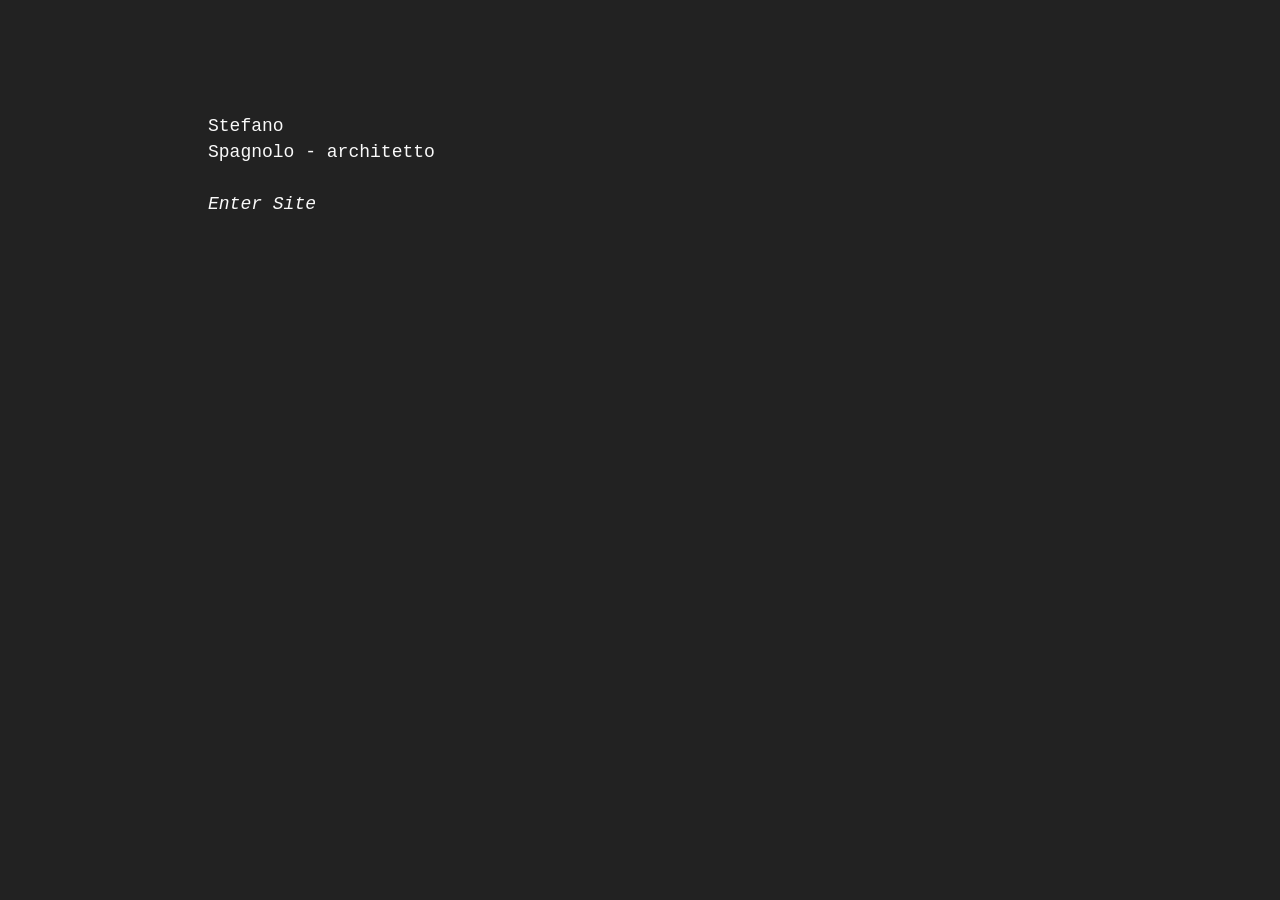
==== index.html @ 899f5ab2 "Creata prima versione della home Aggiunto file index.html" ====
<!DOCTYPE html>
<html lang="en">
<head>
    <meta charset="UTF-8">
    <meta name="viewport" content="width=device-width, initial-scale=1.0">
    <link rel="stylesheet" href="retro.css">
    <title>Home</title>
</head>
<body>
    Stefano<br>
    Spagnolo - architetto<br><br>
    <em>Enter Site</em>
</body>
</html>
---- retro.css ----
pre,
code {
  font-family: Menlo, Monaco, "Courier New", monospace;
}

pre {
  padding: .5rem;
  line-height: 1.25;
  overflow-x: scroll;
}

@media print {
  *,
  *:before,
  *:after {
    background: transparent !important;
    color: #000 !important;
    box-shadow: none !important;
    text-shadow: none !important;
  }

  a,
  a:visited {
    text-decoration: underline;
  }

  a[href]:after {
    content: " (" attr(href) ")";
  }

  abbr[title]:after {
    content: " (" attr(title) ")";
  }

  a[href^="#"]:after,
  a[href^="javascript:"]:after {
    content: "";
  }

  pre,
  blockquote {
    border: 1px solid #999;
    page-break-inside: avoid;
  }

  thead {
    display: table-header-group;
  }

  tr,
  img {
    page-break-inside: avoid;
  }

  img {
    max-width: 100% !important;
  }

  p,
  h2,
  h3 {
    orphans: 3;
    widows: 3;
  }

  h2,
  h3 {
    page-break-after: avoid;
  }
}

a,
a:visited {
  color: #01ff70;
}

a:hover,
a:focus,
a:active {
  color: #2ecc40;
}

.retro-no-decoration {
  text-decoration: none;
}

html {
  font-size: 12px;
}

@media screen and (min-width: 32rem) and (max-width: 48rem) {
  html {
    font-size: 15px;
  }
}

@media screen and (min-width: 48rem) {
  html {
    font-size: 16px;
  }
}

body {
  line-height: 1.85;
}

p,
.retro-p {
  font-size: 1rem;
  margin-bottom: 1.3rem;
}

h1,
.retro-h1,
h2,
.retro-h2,
h3,
.retro-h3,
h4,
.retro-h4 {
  margin: 1.414rem 0 .5rem;
  font-weight: inherit;
  line-height: 1.42;
}

h1,
.retro-h1 {
  margin-top: 0;
  font-size: 3.998rem;
}

h2,
.retro-h2 {
  font-size: 2.827rem;
}

h3,
.retro-h3 {
  font-size: 1.999rem;
}

h4,
.retro-h4 {
  font-size: 1.414rem;
}

h5,
.retro-h5 {
  font-size: 1.121rem;
}

h6,
.retro-h6 {
  font-size: .88rem;
}

small,
.retro-small {
  font-size: .707em;
}

/* https://github.com/mrmrs/fluidity */

img,
canvas,
iframe,
video,
svg,
select,
textarea {
  max-width: 100%;
}

html,
body {
  background-color: #222;
  min-height: 100%;
}

html {
  font-size: 18px;
}

body {
  color: #fafafa;
  font-family: "Courier New";
  line-height: 1.45;
  margin: 6rem auto 1rem;
  max-width: 48rem;
  padding: .25rem;
}

pre {
  background-color: #333;
}

blockquote {
  border-left: 3px solid #01ff70;
  padding-left: 1rem;
}
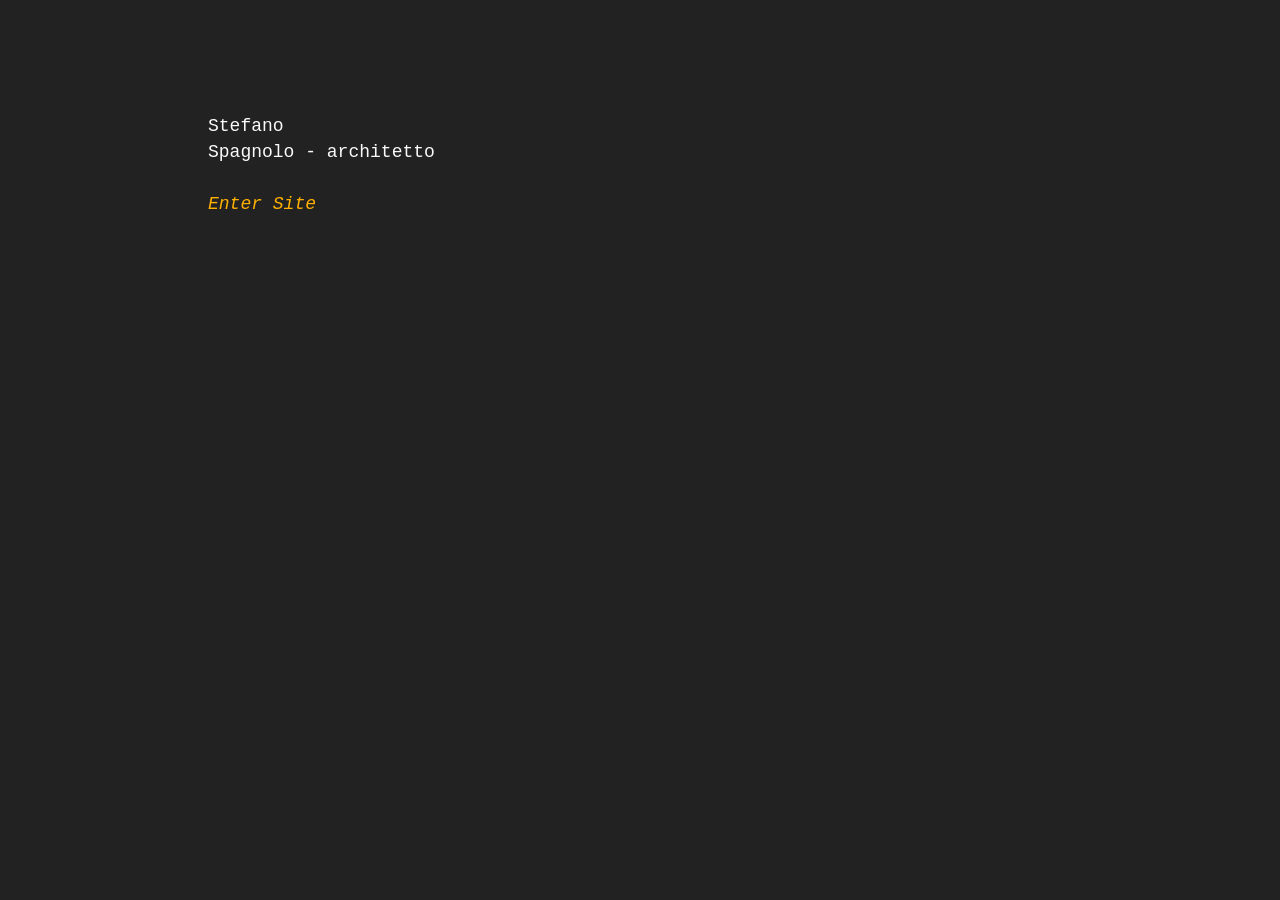
==== commit e9482e4e: "Impostata pagina di indice Completata struttura principale pagina di indice, aggiunti stili al file " ====
--- a/index.html
+++ b/index.html
@@ -3,12 +3,12 @@
 <head>
     <meta charset="UTF-8">
     <meta name="viewport" content="width=device-width, initial-scale=1.0">
-    <link rel="stylesheet" href="retro.css">
-    <title>Home</title>
+    <link rel="stylesheet" href="./style/retro.css">
+    <title>Architetto | Stefano Spangolo</title>
 </head>
 <body>
     Stefano<br>
     Spagnolo - architetto<br><br>
-    <em>Enter Site</em>
+    <a href="./pages/copertina.html"><em>Enter Site</em></a>
 </body>
 </html>
--- a/style/retro.css
+++ b/style/retro.css
@@ -0,0 +1,240 @@
+pre,
+code {
+  font-family: Menlo, Monaco, "Courier New", monospace;
+}
+
+pre {
+  padding:.5rem;
+  line-height: 1.25;
+  overflow-x: scroll;
+}
+
+@media print {
+  *,
+  *:before,
+  *:after {
+    background: transparent !important;
+    color: #000 !important;
+    box-shadow: none !important;
+    text-shadow: none !important;
+  }
+
+  a,
+  a:visited {
+    text-decoration: none;
+  }
+
+  a[href]:after {
+    content: " (" attr(href) ")";
+  }
+
+  abbr[title]:after {
+    content: " (" attr(title) ")";
+  }
+
+  a[href^="#"]:after,
+  a[href^="javascript:"]:after {
+    content: "";
+  }
+
+  pre,
+  blockquote {
+    border: 1px solid #999;
+    page-break-inside: avoid;
+  }
+
+  thead {
+    display: table-header-group;
+  }
+
+  tr,
+  img {
+    page-break-inside: avoid;
+  }
+
+  img {
+    max-width: 100% !important;
+  }
+
+  p,
+  h2,
+  h3 {
+    orphans: 3;
+    widows: 3;
+  }
+
+  h2,
+  h3 {
+    page-break-after: avoid;
+  }
+}
+
+a,
+a:visited {
+  color: #ffb000;
+  text-decoration: none;
+}
+
+a:hover,
+a:focus,
+a:active {
+  color: #fafafa; /* #2ecc40; */
+}
+
+.retro-no-decoration {
+  text-decoration: none;
+}
+
+html {
+  font-size: 12px;
+}
+
+@media screen and (min-width: 32rem) and (max-width: 48rem) {
+  html {
+    font-size: 15px;
+  }
+}
+
+@media screen and (min-width: 48rem) {
+  html {
+    font-size: 16px;
+  }
+}
+
+body {
+  line-height: 1.85;
+}
+
+p,
+.retro-p {
+  font-size: 1rem;
+  margin-bottom: 1.3rem;
+}
+
+h1,
+.retro-h1,
+h2,
+.retro-h2,
+h3,
+.retro-h3,
+h4,
+.retro-h4 {
+  margin: 1.414rem 0 .5rem;
+  font-weight: inherit;
+  line-height: 1.42;
+}
+
+h1,
+.retro-h1 {
+  margin-top: 0;
+  font-size: 3.998rem;
+}
+
+h2,
+.retro-h2 {
+  font-size: 2.827rem;
+}
+
+h3,
+.retro-h3 {
+  font-size: 1.999rem;
+}
+
+h4,
+.retro-h4 {
+  font-size: 1.414rem;
+}
+
+h5,
+.retro-h5 {
+  font-size: 1.121rem;
+}
+
+h6,
+.retro-h6 {
+  font-size: .88rem;
+}
+
+small,
+.retro-small {
+  font-size: .707em;
+}
+
+/* https://github.com/mrmrs/fluidity */
+
+img,
+canvas,
+iframe,
+video,
+svg,
+select,
+textarea {
+  max-width: 100%;
+}
+
+html,
+body {
+  background-color: #222;
+  min-height: 100%;
+}
+
+html {
+  font-size: 18px;
+}
+
+body {
+  color: #fafafa;
+  font-family: "Courier New";
+  line-height: 1.45;
+  margin: 6rem auto 1rem;
+  max-width: 48rem;
+  padding: .25rem;
+}
+
+pre {
+  background-color: #333;
+}
+
+blockquote {
+  border-left: 3px solid #01ff70;
+  padding-left: 1rem;
+}
+
+.horizontal-menu {
+  display: flex;
+  list-style: none;
+  flex-wrap: nowrap;
+  padding: 0;
+  margin: 0;
+  gap: 10px;
+}
+
+nav {
+  width: 100vw;
+  margin-left: calc(50% - 50vw);
+  text-align: center;
+  white-space: nowrap;
+  margin-bottom: 3rem;
+}
+
+.voce {
+    display: flex;
+    gap: 2rem;
+    align-items: flex-start;
+    margin-bottom: 4rem;
+}
+
+.voce img {
+    width: 180px;
+    height: 180px;
+    object-fit: cover;
+}
+
+.testo p {
+    font-size: 0.9rem;
+}
+
+.attiva {
+    color: #fff !important;
+    border-bottom: 2px solid #fff;
+}
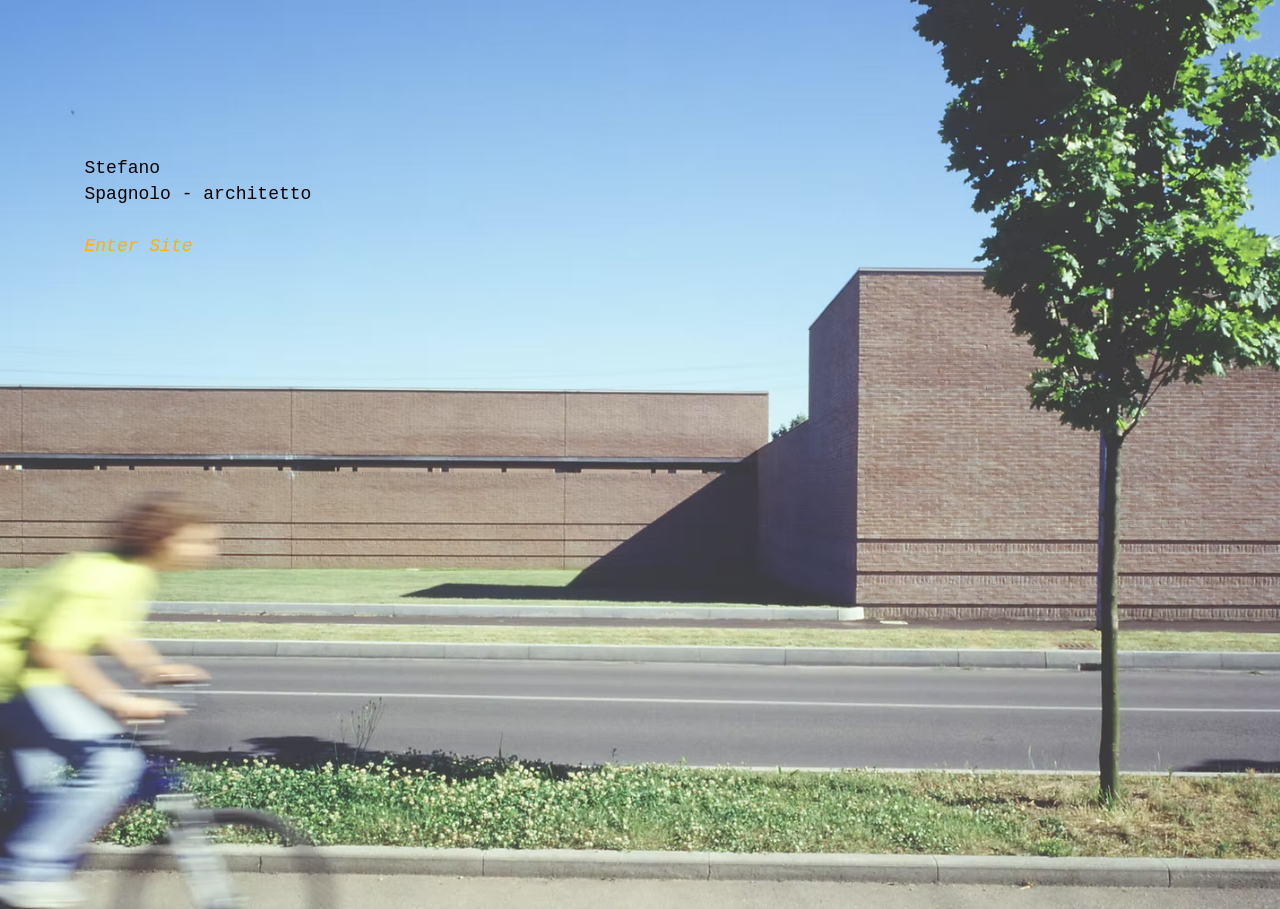
==== commit 47e6f683: "Modificato file css e aggiunta immagini Aggiunte immagine di copertina e favicon" ====
--- a/index.html
+++ b/index.html
@@ -1,14 +1,17 @@
-<!DOCTYPE html>
-<html lang="en">
-<head>
-    <meta charset="UTF-8">
-    <meta name="viewport" content="width=device-width, initial-scale=1.0">
-    <link rel="stylesheet" href="./style/retro.css">
-    <title>Architetto | Stefano Spangolo</title>
-</head>
-<body>
-    Stefano<br>
-    Spagnolo - architetto<br><br>
-    <a href="./pages/copertina.html"><em>Enter Site</em></a>
-</body>
+<!DOCTYPE html>
+<html lang="en">
+<head>
+    <meta charset="UTF-8">
+    <meta name="viewport" content="width=device-width, initial-scale=1.0">
+    <link rel="stylesheet" href="./style/style.css">
+    <title>Architetto | Stefano Spangolo</title>
+    <link rel="icon" type="image/jpeg" href="./images/logo.jpg">
+</head>
+<body class="backgroud-index">
+    <div style="margin-top: 150px; margin-left: 80px; color: #0e0101">
+        Stefano<br>
+        Spagnolo - architetto<br><br>
+        <a href="./pages/copertina.html"><em>Enter Site</em></a>
+    </div>
+</body>
 </html>
--- a/style/style.css
+++ b/style/style.css
@@ -0,0 +1,190 @@
+pre,
+code {
+  font-family: Menlo, Monaco, "Courier New", monospace;
+}
+
+pre {
+  padding:.5rem;
+  line-height: 1.25;
+  overflow-x: scroll;
+}
+
+a,
+a:visited {
+  color: #ffb000;
+  text-decoration: none;
+}
+
+a:hover,
+a:focus,
+a:active {
+  color: #fafafa;
+}
+
+.retro-no-decoration {
+  text-decoration: none;
+}
+
+html {
+  font-size: 12px;
+}
+
+body {
+  line-height: 1.85;
+}
+
+.backgroud-index {
+  background-image: url('../images/index-background.avif');
+  margin: 0;
+  width: 100vw;
+  max-width: none;
+  min-height: 100vh;
+  background-size: cover;
+  background-position: center;
+  background-repeat: no-repeat;
+}
+
+p,
+.retro-p {
+  font-size: 1rem;
+  margin-bottom: 1.3rem;
+}
+
+h1,
+.retro-h1,
+h2,
+.retro-h2,
+h3,
+.retro-h3,
+h4,
+.retro-h4 {
+  margin: 1.414rem 0 .5rem;
+  font-weight: inherit;
+  line-height: 1.42;
+}
+
+h1,
+.retro-h1 {
+  margin-top: 0;
+  font-size: 3.998rem;
+}
+
+h2,
+.retro-h2 {
+  font-size: 2.827rem;
+}
+
+h3,
+.retro-h3 {
+  font-size: 1.999rem;
+}
+
+h4,
+.retro-h4 {
+  font-size: 1.414rem;
+}
+
+h5,
+.retro-h5 {
+  font-size: 1.121rem;
+}
+
+h6,
+.retro-h6 {
+  font-size: .88rem;
+}
+
+small,
+.retro-small {
+  font-size: .707em;
+}
+
+/* https://github.com/mrmrs/fluidity */
+
+img,
+canvas,
+iframe,
+video,
+svg,
+select,
+textarea {
+  max-width: 100%;
+}
+
+html,
+body {
+  background-color: #222;
+  min-height: 100%;
+}
+
+html {
+  font-size: 18px;
+}
+
+body {
+  color: #fafafa;
+  font-family: "Courier New";
+  line-height: 1.45;
+  margin: 1rem auto 1rem;
+  max-width: 48rem;
+  padding: .25rem;
+}
+
+pre {
+  background-color: #333;
+}
+
+blockquote {
+  border-left: 3px solid #01ff70;
+  padding-left: 1rem;
+}
+
+.horizontal-menu {
+  display: flex;
+  list-style: none;
+  flex-wrap: nowrap;
+  padding: 0;
+  margin: 0;
+  gap: 10px;
+}
+
+nav {
+  width: 100vw;
+  margin-left: calc(50% - 50vw);
+  text-align: center;
+  white-space: nowrap;
+  margin-bottom: 3rem;
+  margin-top: 0rem;
+}
+
+.voce {
+    display: flex;
+    width: 100%;
+    gap: 2rem;
+    align-items: flex-start;
+    margin-bottom: 4rem;
+    margin: 1.5rem;
+}
+
+.voce h4 {
+  margin-top: 0;
+  padding-bottom: 2rem;
+}
+
+.voce img {
+    width: 140px;
+    height: 140px;
+    object-fit: cover;
+    max-width: none;
+    object-fit: cover;
+    flex-shrink: 0;
+}
+
+.testo p {
+    font-size: 0.9rem;
+}
+
+.attiva {
+    color: #fff;
+    border-bottom: 2px solid #fff;
+}
